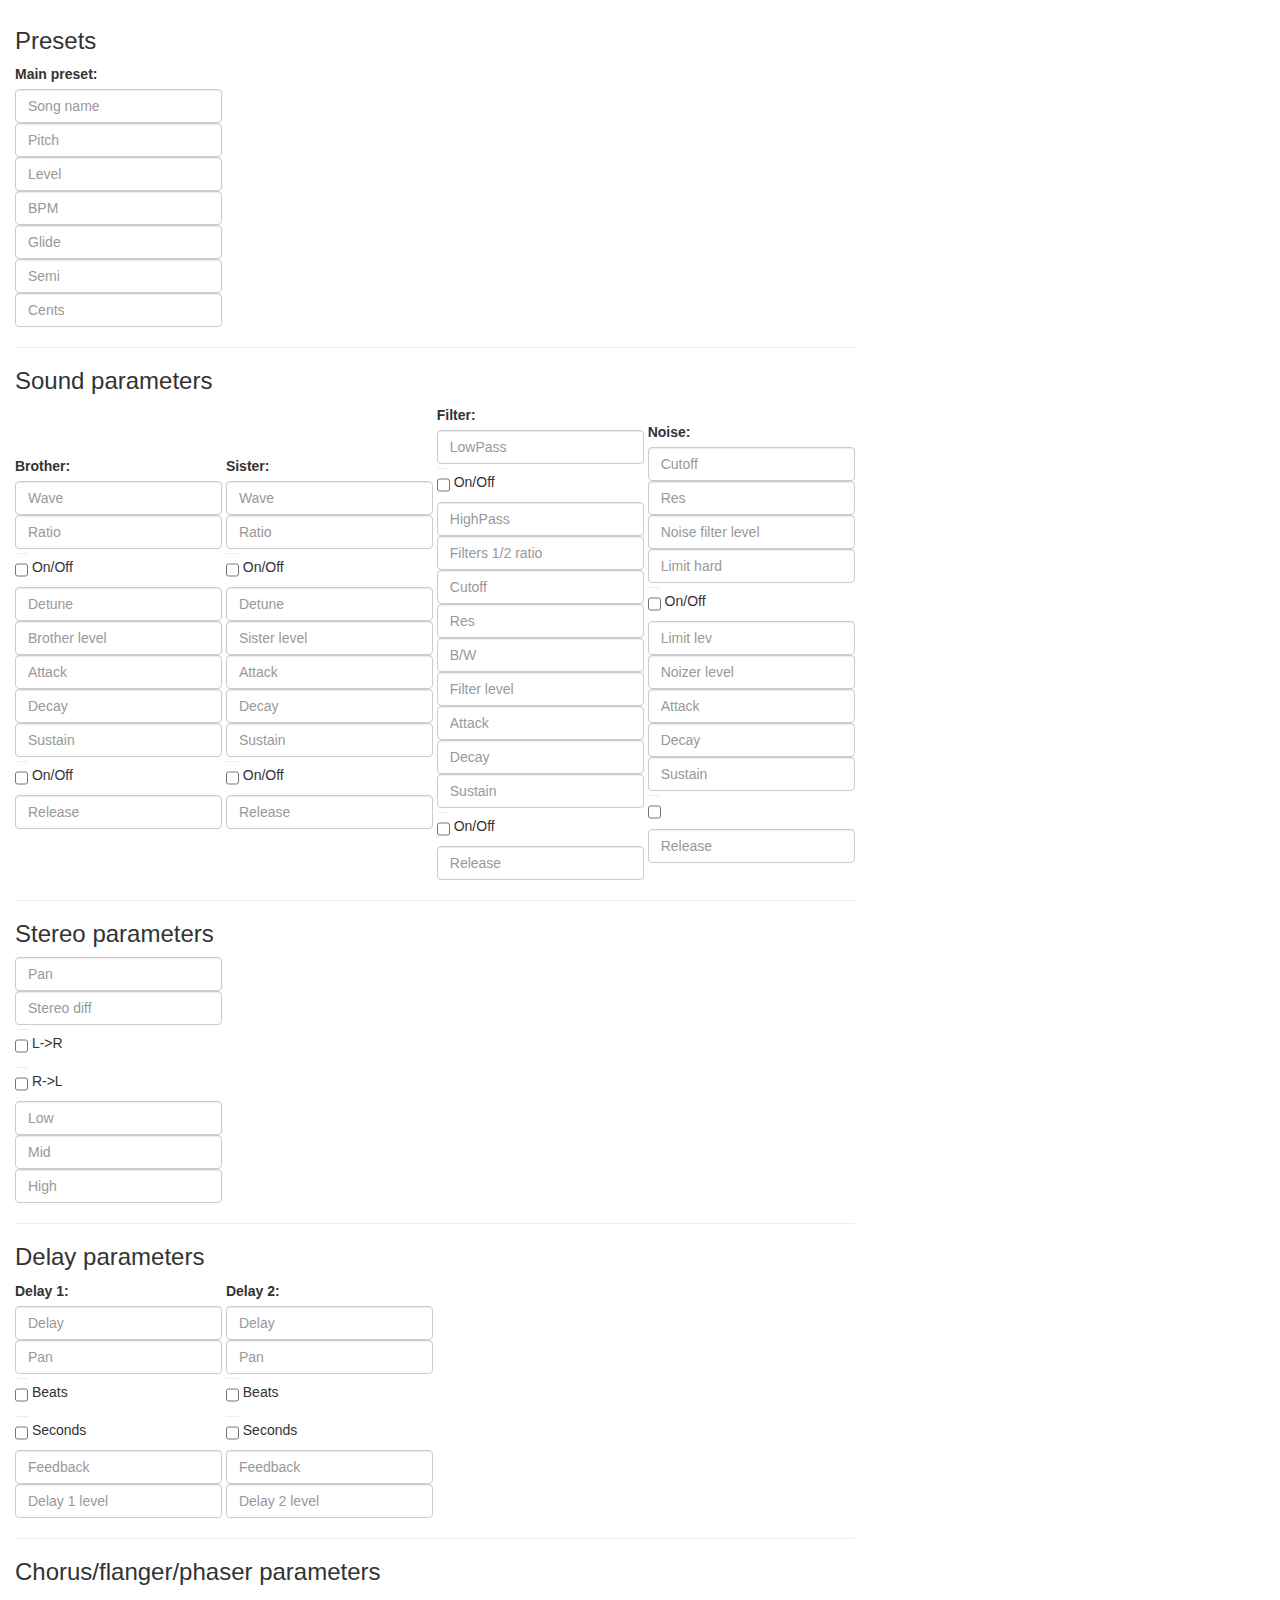
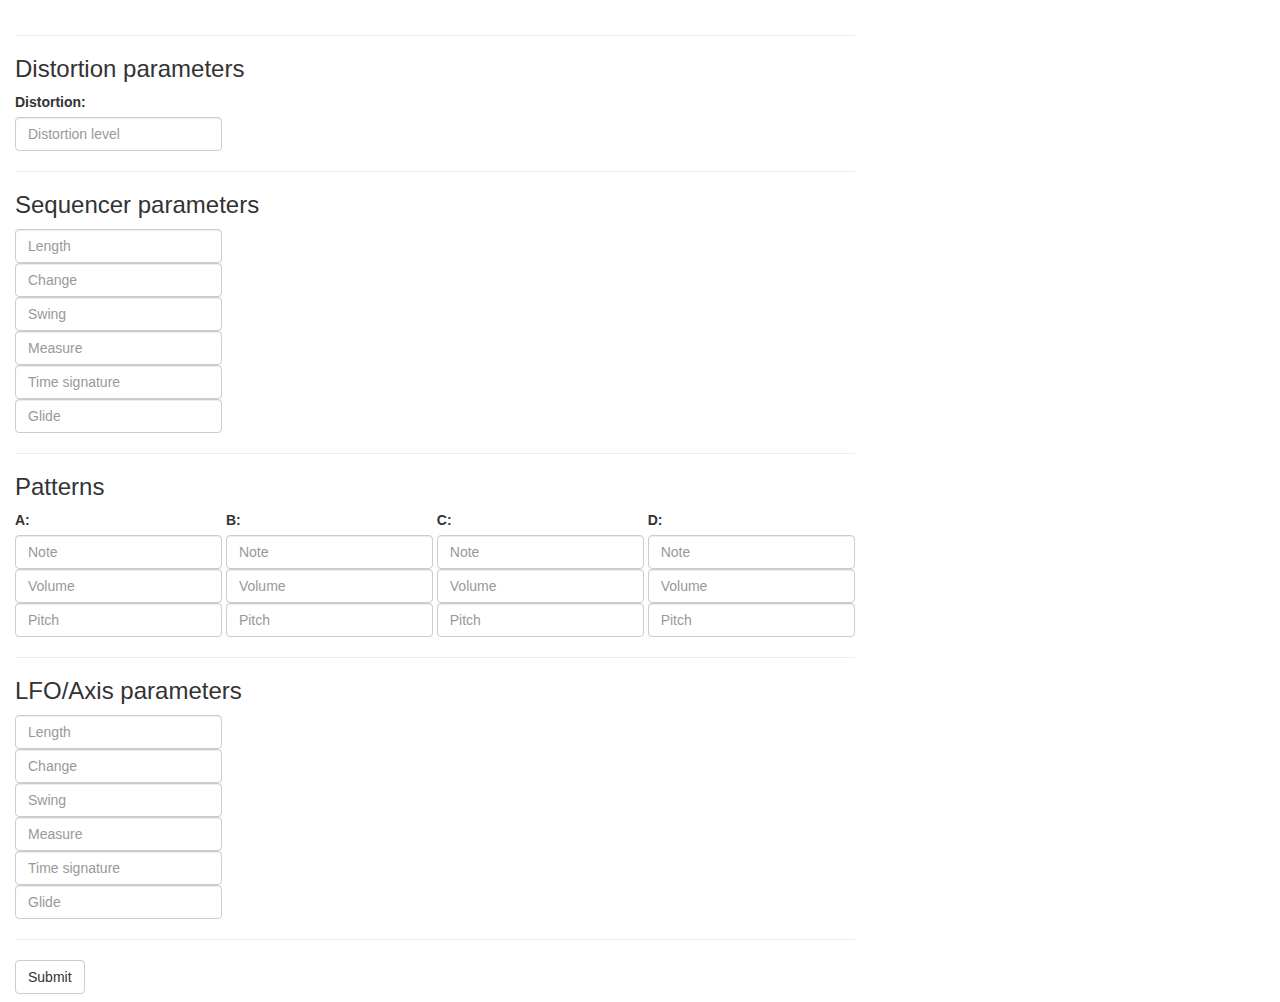
==== index.html @ 84ffd719 "added new files and entered all essential info in html" ====
<!DOCTYPE html>
<html>
  <head> 
    <title>Noise.io preset save</title>
    <meta charset="UTF-8">

    <!-- Includes: JavaScript -->
    <!-- <script src="https://ajax.googleapis.com/ajax/libs/angularjs/1.4.9/angular.min.js"></script> -->
    <script src="https://ajax.googleapis.com/ajax/libs/jquery/2.2.0/jquery.min.js"></script>
    <script src="https://maxcdn.bootstrapcdn.com/bootstrap/3.3.6/js/bootstrap.min.js"></script>


    <!-- Includes: CSS -->
    <link rel="stylesheet" href="https://maxcdn.bootstrapcdn.com/font-awesome/4.5.0/css/font-awesome.min.css">
    <link rel="stylesheet" href="https://maxcdn.bootstrapcdn.com/bootstrap/3.3.6/css/bootstrap.min.css">
    <link rel="stylesheet" type="text/css" href="css/noise.css">
  </head>




  <!-- BODY TAG -->
  <body>
    <!-- <canvas id="myCanvas" width="56" height="56" style="border:2px solid #d3d3d3;"></canvas> -->

    <form class="navbar-form navbar-left" role="songPreset">
      <h3>Presets</h3>
      <div class="form-group">
        <!-- <input type="number" name="quantity" min="1" max="5"> -->
        <label for="mainPreset">Main preset:</label><br>
        <input type="text" class="form-control" placeholder="Song name" required><br>
        <input type="number" class="form-control" placeholder="Pitch" required><br>
        <input type="number" class="form-control" placeholder="Level" required><br>
        <input type="number" class="form-control" placeholder="BPM" required><br>
        <input type="number" class="form-control" placeholder="Glide" required><br>
        <input type="number" class="form-control" placeholder="Semi" required><br>
        <input type="number" class="form-control" placeholder="Cents" required>
      </div>
      <hr>


      
      <h3>Sound parameters</h3>
      <div class="form-group">
        <label for="brotherParameters">Brother:</label><br>
        <input type="text" class="form-control" placeholder="Wave" required><br>
        <input type="number" class="form-control" placeholder="Ratio" required><br>
        <input type="checkbox" class="form-control" placeholder="on off" required> On/Off<br>
        <input type="number" class="form-control" placeholder="Detune" required><br>
        <input type="number" class="form-control" placeholder="Brother level" required><br>
        <input type="number" class="form-control" placeholder="Attack" required><br>
        <input type="number" class="form-control" placeholder="Decay" required><br>
        <input type="number" class="form-control" placeholder="Sustain" required><br>
        <input type="checkbox" class="form-control" placeholder="on off" required> On/Off<br>
        <input type="number" class="form-control" placeholder="Release" required>
      </div>
      <div class="form-group">
        <label for="sisterParameters">Sister:</label><br>
        <input type="text" class="form-control" placeholder="Wave" required><br>
        <input type="number" class="form-control" placeholder="Ratio" required><br>
        <input type="checkbox" class="form-control" placeholder="on off" required> On/Off<br>
        <input type="number" class="form-control" placeholder="Detune" required><br>
        <input type="number" class="form-control" placeholder="Sister level" required><br>
        <input type="number" class="form-control" placeholder="Attack" required><br>
        <input type="number" class="form-control" placeholder="Decay" required><br>
        <input type="number" class="form-control" placeholder="Sustain" required><br>
        <input type="checkbox" class="form-control" placeholder="on off" required> On/Off<br>
        <input type="number" class="form-control" placeholder="Release" required>
      </div>
      <div class="form-group">
        <label for="filterParameters">Filter:</label><br>
        <input type="text" class="form-control" placeholder="LowPass" required><br>
        <input type="checkbox" class="form-control" placeholder="on off" required> On/Off<br>
        <input type="text" class="form-control" placeholder="HighPass" required><br>
        <input type="number" class="form-control" placeholder="Filters 1/2 ratio" required><br>
        <input type="number" class="form-control" placeholder="Cutoff" required><br>
        <input type="number" class="form-control" placeholder="Res" required><br>
        <input type="number" class="form-control" placeholder="B/W" required><br>
        <input type="number" class="form-control" placeholder="Filter level" required><br>
        <input type="number" class="form-control" placeholder="Attack" required><br>
        <input type="number" class="form-control" placeholder="Decay" required><br>
        <input type="number" class="form-control" placeholder="Sustain" required><br>
        <input type="checkbox" class="form-control" placeholder="on off" required> On/Off<br>
        <input type="number" class="form-control" placeholder="Release" required>
      </div>
      <div class="form-group">
        <label for="noiseParameters">Noise:</label><br>
        <input type="text" class="form-control" placeholder="Cutoff" required><br>
        <input type="number" class="form-control" placeholder="Res" required><br>
        <input type="number" class="form-control" placeholder="Noise filter level" required><br>
        <input type="number" class="form-control" placeholder="Limit hard" required><br>
        <input type="checkbox" class="form-control" placeholder="on off" required> On/Off<br>
        <input type="number" class="form-control" placeholder="Limit lev" required><br>
        <input type="number" class="form-control" placeholder="Noizer level" required><br>
        <input type="number" class="form-control" placeholder="Attack" required><br>
        <input type="number" class="form-control" placeholder="Decay" required><br>
        <input type="number" class="form-control" placeholder="Sustain" required><br>
        <input type="checkbox" class="form-control" placeholder="on off" required><br>
        <input type="number" class="form-control" placeholder="Release" required>
      </div>
      <hr>



      <h3>Stereo parameters</h3>
      <div class="form-group">
        <input type="number" class="form-control" placeholder="Pan" required><br>
        <input type="number" class="form-control" placeholder="Stereo diff" required><br>
        <input type="checkbox" class="form-control" placeholder="L->R" required> L->R<br>
        <input type="checkbox" class="form-control" placeholder="R->L" required> R->L<br>
        <input type="number" class="form-control" placeholder="Low" required><br>
        <input type="number" class="form-control" placeholder="Mid" required><br>
        <input type="number" class="form-control" placeholder="High" required>
      </div>
      <hr>



      <h3>Delay parameters</h3>
      <div class="form-group">
        <label for="noiseParameters">Delay 1:</label><br>
        <input type="number" class="form-control" placeholder="Delay" required><br>
        <input type="number" class="form-control" placeholder="Pan" required><br>
        <input type="checkbox" class="form-control" placeholder="Beats" required> Beats<br>
        <input type="checkbox" class="form-control" placeholder="Seconds" required> Seconds<br>
        <input type="number" class="form-control" placeholder="Feedback" required><br>
        <input type="number" class="form-control" placeholder="Delay 1 level" required>
      </div>
      <div class="form-group">
        <label for="noiseParameters">Delay 2:</label><br>
        <input type="number" class="form-control" placeholder="Delay" required><br>
        <input type="number" class="form-control" placeholder="Pan" required><br>
        <input type="checkbox" class="form-control" placeholder="Beats" required> Beats<br>
        <input type="checkbox" class="form-control" placeholder="Seconds" required> Seconds<br>
        <input type="number" class="form-control" placeholder="Feedback" required><br>
        <input type="number" class="form-control" placeholder="Delay 2 level" required>
      </div>
      <hr>



      <h3>Chorus/flanger/phaser parameters</h3>
      <div class="form-group">
      </div>
      <hr>
      <h3>Distortion parameters</h3>
      <div class="form-group">
        <label for="noiseParameters">Distortion:</label><br>
        <input type="number" class="form-control" placeholder="Distortion level" required>
      </div>
      <hr>



      <h3>Sequencer parameters</h3>
      <div class="form-group">
        <input type="number" class="form-control" placeholder="Length" required><br>
        <input type="number" class="form-control" placeholder="Change" required><br>
        <input type="number" class="form-control" placeholder="Swing" required><br>
        <input type="number" class="form-control" placeholder="Measure" required><br>
        <input type="number" class="form-control" placeholder="Time signature" required><br>
        <input type="number" class="form-control" placeholder="Glide" required>
      </div>
      <hr>



      <h3>Patterns</h3>
      <div class="form-group">

        <!-- "Patterns/Length" ska påverkas av "Sequencer parameters/Length" -->

        <label for="a-pattern">A:</label><br>
        <input type="text" class="form-control" placeholder="Note" required><br>
        <!-- <input type="text" class="form-control" placeholder="Length" required><br> -->
        <input type="text" class="form-control" placeholder="Volume" required><br>
        <input type="text" class="form-control" placeholder="Pitch" required>
      </div>
      <div class="form-group">
        <label for="b-pattern">B:</label><br>
        <input type="text" class="form-control" placeholder="Note" required><br>
        <!-- <input type="text" class="form-control" placeholder="Length" required><br> -->
        <input type="text" class="form-control" placeholder="Volume" required><br>
        <input type="text" class="form-control" placeholder="Pitch" required>
      </div>
      <div class="form-group">
        <label for="c-pattern">C:</label><br>
        <input type="text" class="form-control" placeholder="Note" required><br>
        <!-- <input type="text" class="form-control" placeholder="Length" required><br> -->
        <input type="text" class="form-control" placeholder="Volume" required><br>
        <input type="text" class="form-control" placeholder="Pitch" required>
      </div>
      <div class="form-group">
        <label for="d-pattern">D:</label><br>
        <input type="text" class="form-control" placeholder="Note" required><br>
        <!-- <input type="text" class="form-control" placeholder="Length" required><br> -->
        <input type="text" class="form-control" placeholder="Volume" required><br>
        <input type="text" class="form-control" placeholder="Pitch" required>
      </div>
      <hr>



      <h3>LFO/Axis parameters</h3>
      <div class="form-group">
        <input type="number" class="form-control" placeholder="Length" required><br>
        <input type="number" class="form-control" placeholder="Change" required><br>
        <input type="number" class="form-control" placeholder="Swing" required><br>
        <input type="number" class="form-control" placeholder="Measure" required><br>
        <input type="number" class="form-control" placeholder="Time signature" required><br>
        <input type="number" class="form-control" placeholder="Glide" required>
      </div>
      <hr>



      <button type="submit" class="btn btn-default">Submit</button>
    </form>


    <script type="text/javascript" src="js/noise.js"></script>
  </body>
</html>
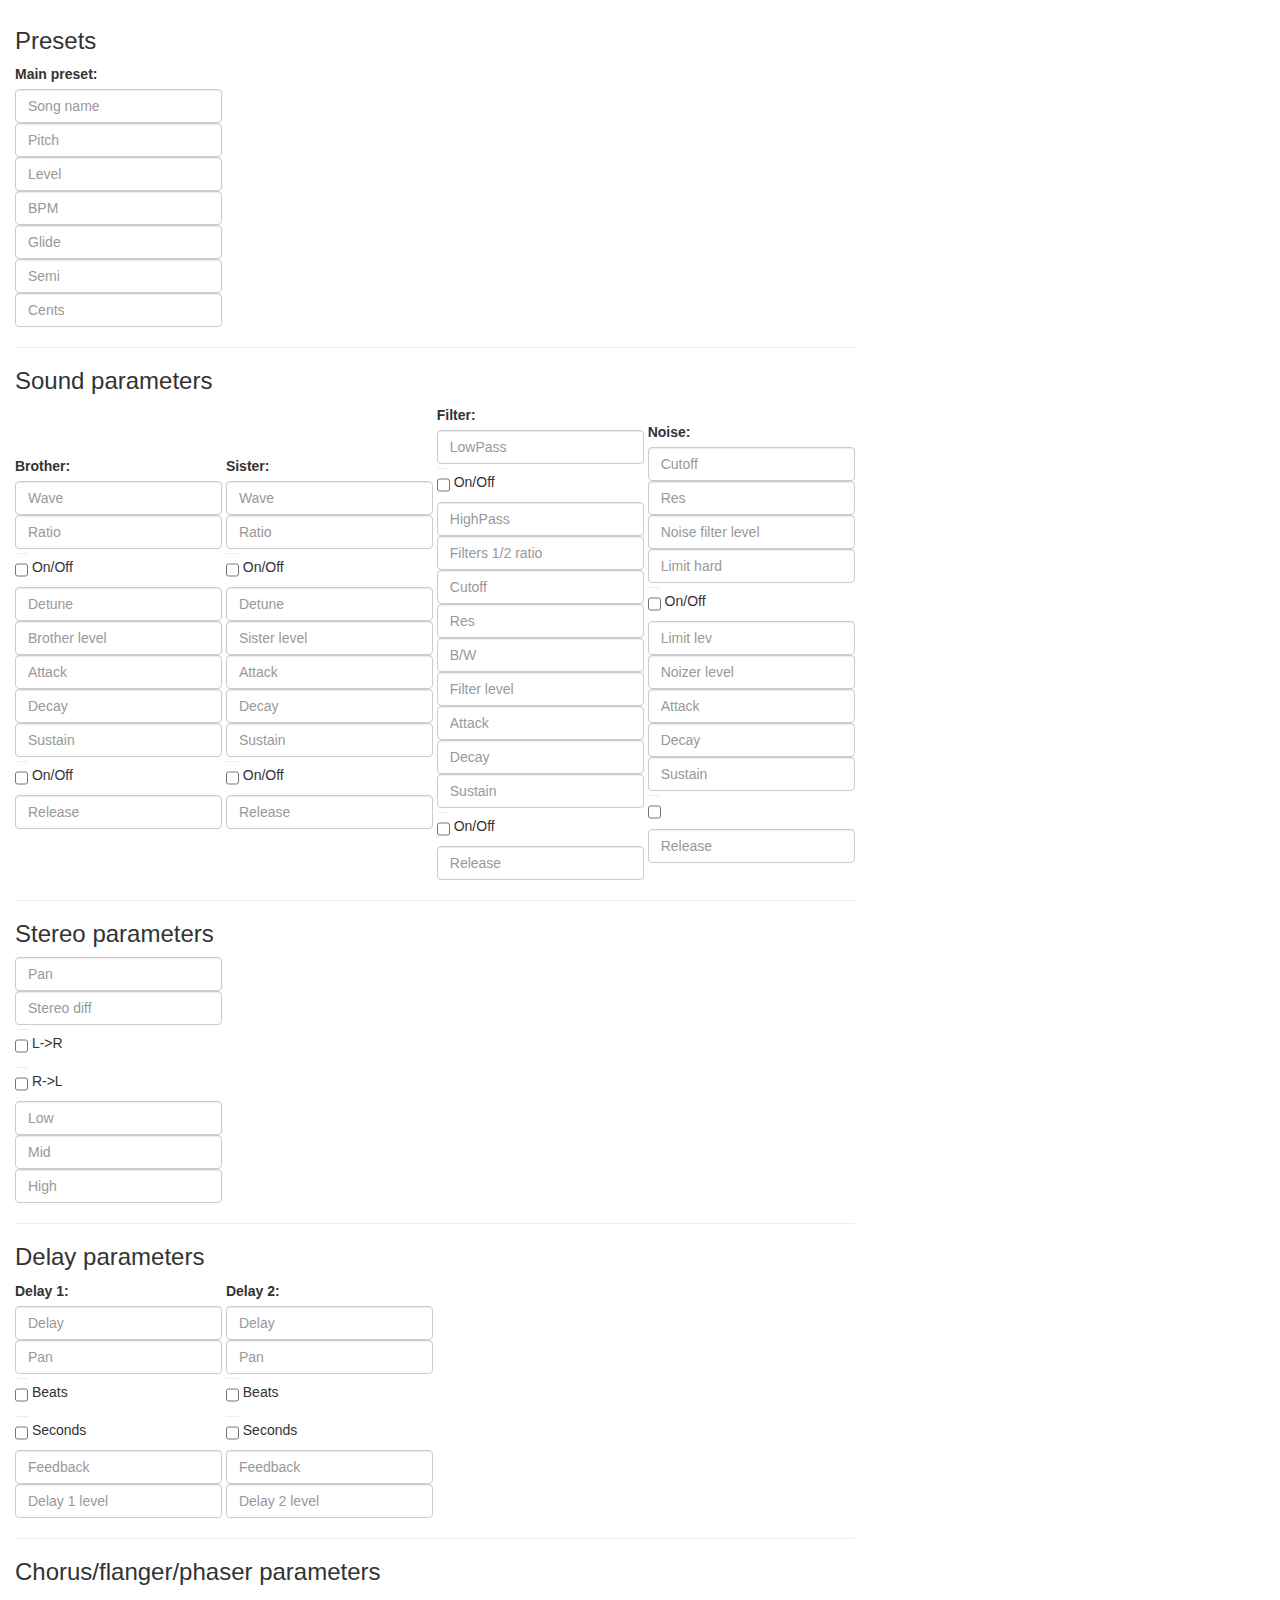
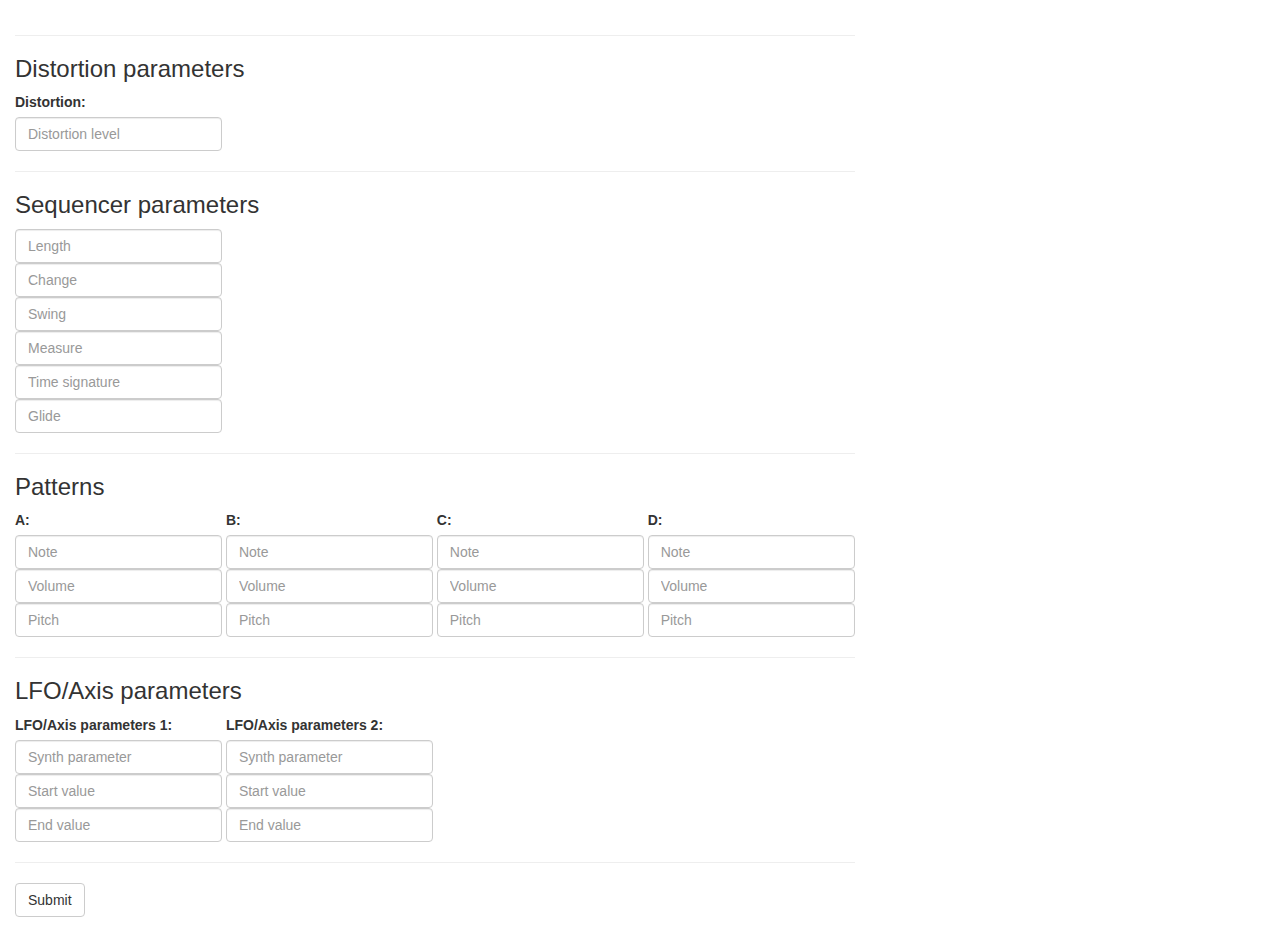
==== commit 54418272: "html base complete" ====
--- a/index.html
+++ b/index.html
@@ -39,7 +39,7 @@
       <hr>
 
 
-      
+
       <h3>Sound parameters</h3>
       <div class="form-group">
         <label for="brotherParameters">Brother:</label><br>
@@ -203,12 +203,16 @@
 
       <h3>LFO/Axis parameters</h3>
       <div class="form-group">
-        <input type="number" class="form-control" placeholder="Length" required><br>
-        <input type="number" class="form-control" placeholder="Change" required><br>
-        <input type="number" class="form-control" placeholder="Swing" required><br>
-        <input type="number" class="form-control" placeholder="Measure" required><br>
-        <input type="number" class="form-control" placeholder="Time signature" required><br>
-        <input type="number" class="form-control" placeholder="Glide" required>
+        <label for="AxisParameters">LFO/Axis parameters 1:</label><br>
+        <input type="text" class="form-control" placeholder="Synth parameter" required><br>
+        <input type="number" class="form-control" placeholder="Start value" required><br>
+        <input type="number" class="form-control" placeholder="End value" required>
+      </div>
+      <div class="form-group">
+        <label for="AxisParameters">LFO/Axis parameters 2:</label><br>
+        <input type="text" class="form-control" placeholder="Synth parameter" required><br>
+        <input type="number" class="form-control" placeholder="Start value" required><br>
+        <input type="number" class="form-control" placeholder="End value" required>
       </div>
       <hr>
 
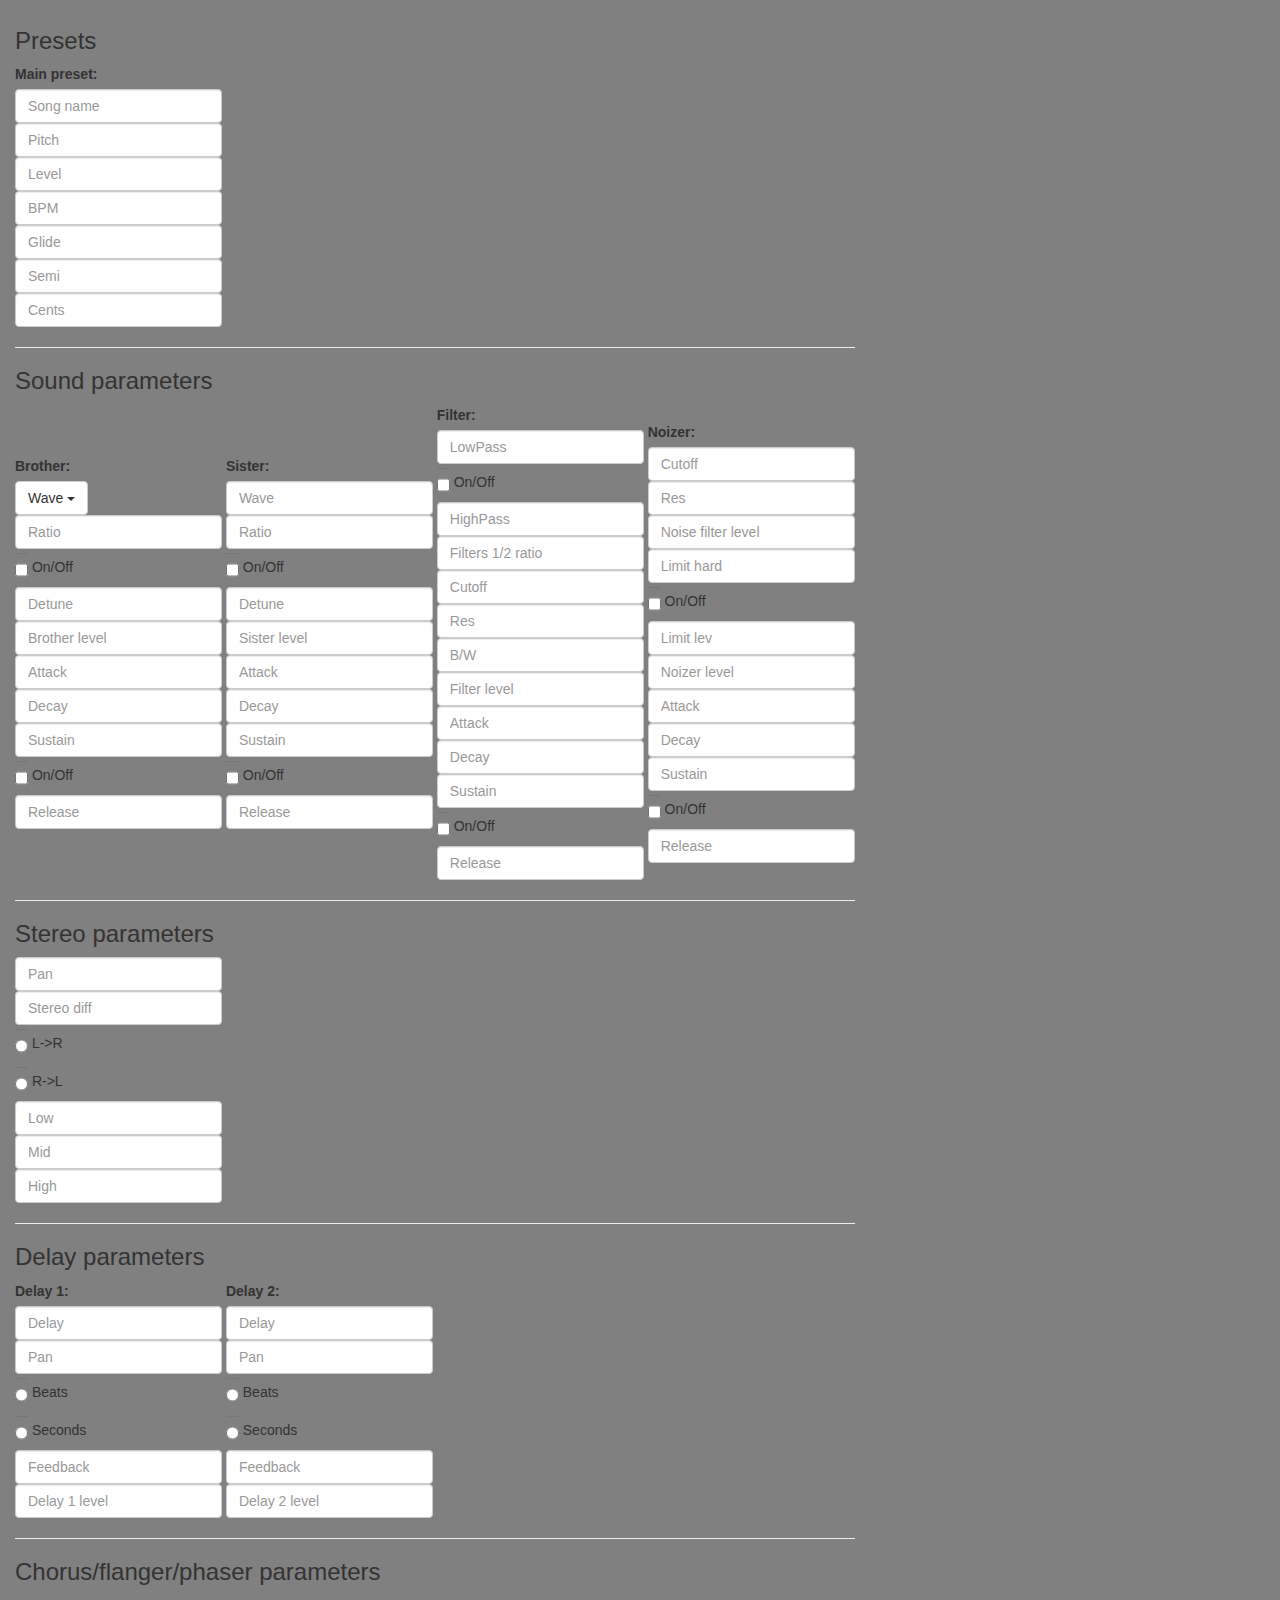
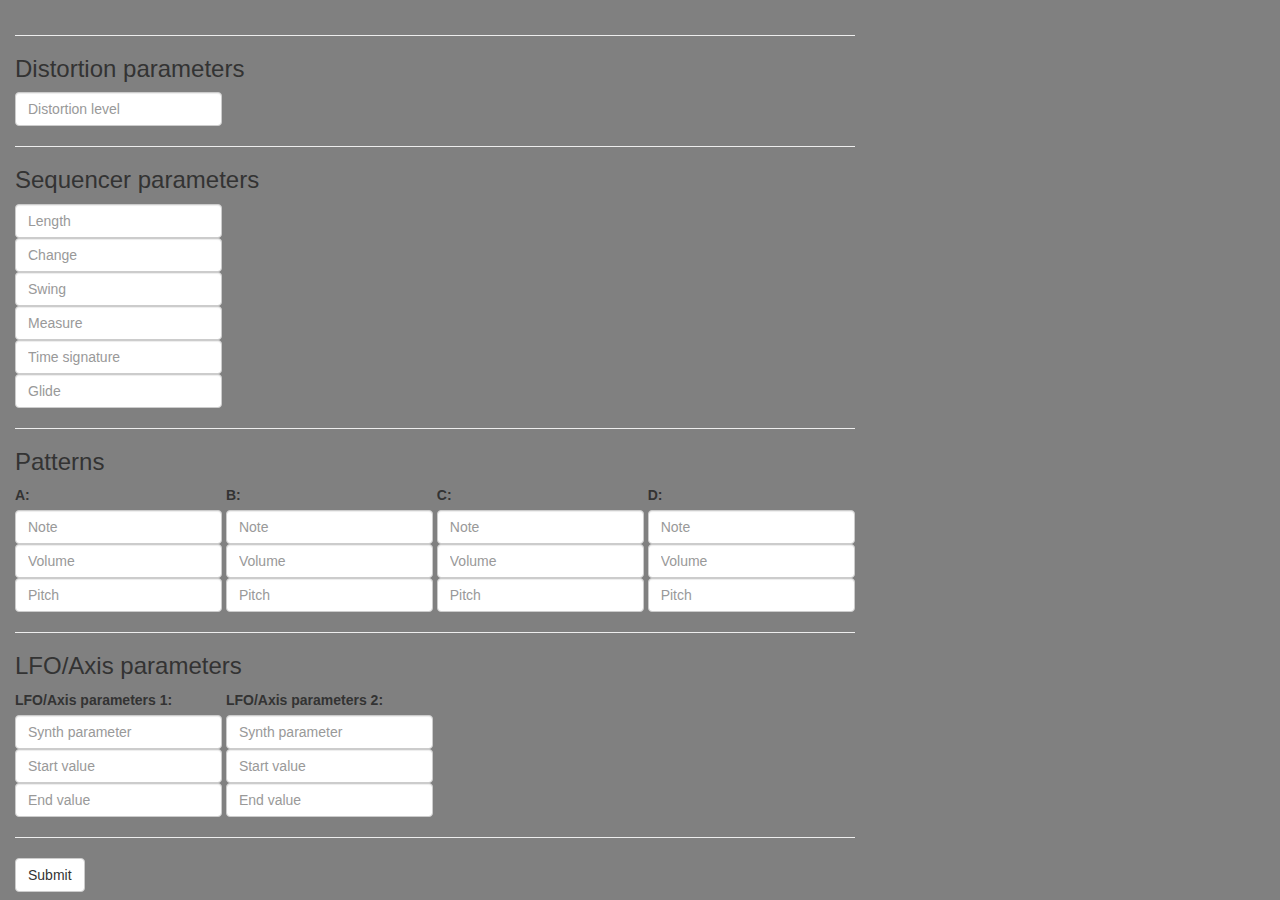
==== commit a284d7c3: "added dropdown for waveforms and.txt containing all possible waveform names" ====
--- a/index.html
+++ b/index.html
@@ -43,7 +43,36 @@
       <h3>Sound parameters</h3>
       <div class="form-group">
         <label for="brotherParameters">Brother:</label><br>
-        <input type="text" class="form-control" placeholder="Wave" required><br>
+        <!-- <input type="text" class="form-control" placeholder="Wave" required><br> -->
+
+        <div class="dropdown">
+          <button class="btn btn-default dropdown-toggle" type="button" id="dropdownMenu1" data-toggle="dropdown" aria-haspopup="true" aria-expanded="true">
+            Wave
+            <span class="caret"></span>
+          </button>
+          <ul class="dropdown-menu" aria-labelledby="dropdownMenu1">
+            <li><a href="#">Pulse</a></li>
+            <li><a href="#">Pulse (double)</a></li>
+            <li><a href="#">Triangle</a></li>
+            <li><a href="#">Triangle (double)</a></li>
+            <li><a href="#">Sawtooth</a></li>
+            <li><a href="#">Sawtooth (double)</a></li>
+            <li><a href="#">Expo. ramp up/down</a></li>
+            <li><a href="#">Valve</a></li>
+            <li><a href="#">Organ</a></li>
+            <li><a href="#">Positive sine</a></li>
+            <li><a href="#">Chime</a></li>
+            <li><a href="#">Robot</a></li>
+            <li><a href="#">Positive sine (double)</a></li>
+            <li><a href="#">Random pulse</a></li>
+            <li><a href="#">Random sine</a></li>
+            <li><a href="#">Expo. Ramp down</a></li>
+            <li><a href="#">Noise</a></li>
+          </ul>
+        </div>
+
+        <!-- alla vågformer ligger i "waveforms.txt" -->
+
         <input type="number" class="form-control" placeholder="Ratio" required><br>
         <input type="checkbox" class="form-control" placeholder="on off" required> On/Off<br>
         <input type="number" class="form-control" placeholder="Detune" required><br>
@@ -84,7 +113,7 @@
         <input type="number" class="form-control" placeholder="Release" required>
       </div>
       <div class="form-group">
-        <label for="noiseParameters">Noise:</label><br>
+        <label for="noiseParameters">Noizer:</label><br>
         <input type="text" class="form-control" placeholder="Cutoff" required><br>
         <input type="number" class="form-control" placeholder="Res" required><br>
         <input type="number" class="form-control" placeholder="Noise filter level" required><br>
@@ -95,7 +124,7 @@
         <input type="number" class="form-control" placeholder="Attack" required><br>
         <input type="number" class="form-control" placeholder="Decay" required><br>
         <input type="number" class="form-control" placeholder="Sustain" required><br>
-        <input type="checkbox" class="form-control" placeholder="on off" required><br>
+        <input type="checkbox" class="form-control" placeholder="on off" required> On/Off<br>
         <input type="number" class="form-control" placeholder="Release" required>
       </div>
       <hr>
@@ -106,8 +135,8 @@
       <div class="form-group">
         <input type="number" class="form-control" placeholder="Pan" required><br>
         <input type="number" class="form-control" placeholder="Stereo diff" required><br>
-        <input type="checkbox" class="form-control" placeholder="L->R" required> L->R<br>
-        <input type="checkbox" class="form-control" placeholder="R->L" required> R->L<br>
+        <input type="radio" class="form-control" name="leftRight" required> L->R<br>
+        <input type="radio" class="form-control" name="leftRight" required> R->L<br>
         <input type="number" class="form-control" placeholder="Low" required><br>
         <input type="number" class="form-control" placeholder="Mid" required><br>
         <input type="number" class="form-control" placeholder="High" required>
@@ -121,8 +150,8 @@
         <label for="noiseParameters">Delay 1:</label><br>
         <input type="number" class="form-control" placeholder="Delay" required><br>
         <input type="number" class="form-control" placeholder="Pan" required><br>
-        <input type="checkbox" class="form-control" placeholder="Beats" required> Beats<br>
-        <input type="checkbox" class="form-control" placeholder="Seconds" required> Seconds<br>
+        <input type="radio" class="form-control" name="delay1" required> Beats<br>
+        <input type="radio" class="form-control" name="delay1" required> Seconds<br>
         <input type="number" class="form-control" placeholder="Feedback" required><br>
         <input type="number" class="form-control" placeholder="Delay 1 level" required>
       </div>
@@ -130,8 +159,8 @@
         <label for="noiseParameters">Delay 2:</label><br>
         <input type="number" class="form-control" placeholder="Delay" required><br>
         <input type="number" class="form-control" placeholder="Pan" required><br>
-        <input type="checkbox" class="form-control" placeholder="Beats" required> Beats<br>
-        <input type="checkbox" class="form-control" placeholder="Seconds" required> Seconds<br>
+        <input type="radio" class="form-control" name="delay2" required> Beats<br>
+        <input type="radio" class="form-control" name="delay2" required> Seconds<br>
         <input type="number" class="form-control" placeholder="Feedback" required><br>
         <input type="number" class="form-control" placeholder="Delay 2 level" required>
       </div>
@@ -145,7 +174,6 @@
       <hr>
       <h3>Distortion parameters</h3>
       <div class="form-group">
-        <label for="noiseParameters">Distortion:</label><br>
         <input type="number" class="form-control" placeholder="Distortion level" required>
       </div>
       <hr>
--- a/css/noise.css
+++ b/css/noise.css
@@ -0,0 +1,3 @@
+html{
+  background: grey;
+}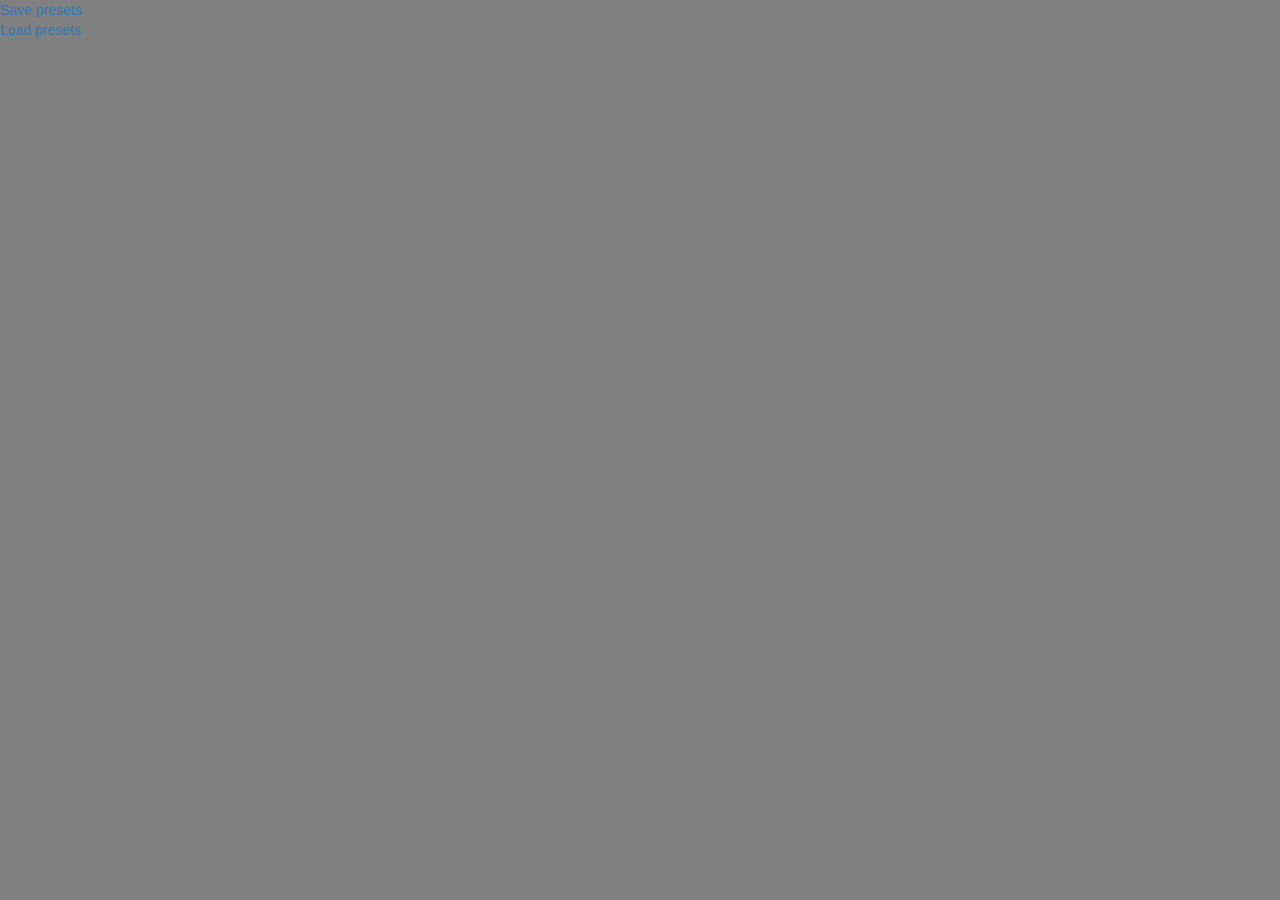
==== commit 17a52e1b: "new html for saving and loading presets + basic css styling" ====
--- a/index.html
+++ b/index.html
@@ -21,233 +21,14 @@
 
   <!-- BODY TAG -->
   <body>
-    <!-- <canvas id="myCanvas" width="56" height="56" style="border:2px solid #d3d3d3;"></canvas> -->
 
-    <form class="navbar-form navbar-left" role="songPreset">
-      <h3>Presets</h3>
-      <div class="form-group">
-        <!-- <input type="number" name="quantity" min="1" max="5"> -->
-        <label for="mainPreset">Main preset:</label><br>
-        <input type="text" class="form-control" placeholder="Song name" required><br>
-        <input type="number" class="form-control" placeholder="Pitch" required><br>
-        <input type="number" class="form-control" placeholder="Level" required><br>
-        <input type="number" class="form-control" placeholder="BPM" required><br>
-        <input type="number" class="form-control" placeholder="Glide" required><br>
-        <input type="number" class="form-control" placeholder="Semi" required><br>
-        <input type="number" class="form-control" placeholder="Cents" required>
-      </div>
-      <hr>
+
+    <a href="html/savepreset.html">Save presets</a><br>
+    <a href="html/loadpreset.html">Load presets</a>
 
 
 
-      <h3>Sound parameters</h3>
-      <div class="form-group">
-        <label for="brotherParameters">Brother:</label><br>
-        <!-- <input type="text" class="form-control" placeholder="Wave" required><br> -->
 
-        <div class="dropdown">
-          <button class="btn btn-default dropdown-toggle" type="button" id="dropdownMenu1" data-toggle="dropdown" aria-haspopup="true" aria-expanded="true">
-            Wave
-            <span class="caret"></span>
-          </button>
-          <ul class="dropdown-menu" aria-labelledby="dropdownMenu1">
-            <li><a href="#">Pulse</a></li>
-            <li><a href="#">Pulse (double)</a></li>
-            <li><a href="#">Triangle</a></li>
-            <li><a href="#">Triangle (double)</a></li>
-            <li><a href="#">Sawtooth</a></li>
-            <li><a href="#">Sawtooth (double)</a></li>
-            <li><a href="#">Expo. ramp up/down</a></li>
-            <li><a href="#">Valve</a></li>
-            <li><a href="#">Organ</a></li>
-            <li><a href="#">Positive sine</a></li>
-            <li><a href="#">Chime</a></li>
-            <li><a href="#">Robot</a></li>
-            <li><a href="#">Positive sine (double)</a></li>
-            <li><a href="#">Random pulse</a></li>
-            <li><a href="#">Random sine</a></li>
-            <li><a href="#">Expo. Ramp down</a></li>
-            <li><a href="#">Noise</a></li>
-          </ul>
-        </div>
-
-        <!-- alla vågformer ligger i "waveforms.txt" -->
-
-        <input type="number" class="form-control" placeholder="Ratio" required><br>
-        <input type="checkbox" class="form-control" placeholder="on off" required> On/Off<br>
-        <input type="number" class="form-control" placeholder="Detune" required><br>
-        <input type="number" class="form-control" placeholder="Brother level" required><br>
-        <input type="number" class="form-control" placeholder="Attack" required><br>
-        <input type="number" class="form-control" placeholder="Decay" required><br>
-        <input type="number" class="form-control" placeholder="Sustain" required><br>
-        <input type="checkbox" class="form-control" placeholder="on off" required> On/Off<br>
-        <input type="number" class="form-control" placeholder="Release" required>
-      </div>
-      <div class="form-group">
-        <label for="sisterParameters">Sister:</label><br>
-        <input type="text" class="form-control" placeholder="Wave" required><br>
-        <input type="number" class="form-control" placeholder="Ratio" required><br>
-        <input type="checkbox" class="form-control" placeholder="on off" required> On/Off<br>
-        <input type="number" class="form-control" placeholder="Detune" required><br>
-        <input type="number" class="form-control" placeholder="Sister level" required><br>
-        <input type="number" class="form-control" placeholder="Attack" required><br>
-        <input type="number" class="form-control" placeholder="Decay" required><br>
-        <input type="number" class="form-control" placeholder="Sustain" required><br>
-        <input type="checkbox" class="form-control" placeholder="on off" required> On/Off<br>
-        <input type="number" class="form-control" placeholder="Release" required>
-      </div>
-      <div class="form-group">
-        <label for="filterParameters">Filter:</label><br>
-        <input type="text" class="form-control" placeholder="LowPass" required><br>
-        <input type="checkbox" class="form-control" placeholder="on off" required> On/Off<br>
-        <input type="text" class="form-control" placeholder="HighPass" required><br>
-        <input type="number" class="form-control" placeholder="Filters 1/2 ratio" required><br>
-        <input type="number" class="form-control" placeholder="Cutoff" required><br>
-        <input type="number" class="form-control" placeholder="Res" required><br>
-        <input type="number" class="form-control" placeholder="B/W" required><br>
-        <input type="number" class="form-control" placeholder="Filter level" required><br>
-        <input type="number" class="form-control" placeholder="Attack" required><br>
-        <input type="number" class="form-control" placeholder="Decay" required><br>
-        <input type="number" class="form-control" placeholder="Sustain" required><br>
-        <input type="checkbox" class="form-control" placeholder="on off" required> On/Off<br>
-        <input type="number" class="form-control" placeholder="Release" required>
-      </div>
-      <div class="form-group">
-        <label for="noiseParameters">Noizer:</label><br>
-        <input type="text" class="form-control" placeholder="Cutoff" required><br>
-        <input type="number" class="form-control" placeholder="Res" required><br>
-        <input type="number" class="form-control" placeholder="Noise filter level" required><br>
-        <input type="number" class="form-control" placeholder="Limit hard" required><br>
-        <input type="checkbox" class="form-control" placeholder="on off" required> On/Off<br>
-        <input type="number" class="form-control" placeholder="Limit lev" required><br>
-        <input type="number" class="form-control" placeholder="Noizer level" required><br>
-        <input type="number" class="form-control" placeholder="Attack" required><br>
-        <input type="number" class="form-control" placeholder="Decay" required><br>
-        <input type="number" class="form-control" placeholder="Sustain" required><br>
-        <input type="checkbox" class="form-control" placeholder="on off" required> On/Off<br>
-        <input type="number" class="form-control" placeholder="Release" required>
-      </div>
-      <hr>
-
-
-
-      <h3>Stereo parameters</h3>
-      <div class="form-group">
-        <input type="number" class="form-control" placeholder="Pan" required><br>
-        <input type="number" class="form-control" placeholder="Stereo diff" required><br>
-        <input type="radio" class="form-control" name="leftRight" required> L->R<br>
-        <input type="radio" class="form-control" name="leftRight" required> R->L<br>
-        <input type="number" class="form-control" placeholder="Low" required><br>
-        <input type="number" class="form-control" placeholder="Mid" required><br>
-        <input type="number" class="form-control" placeholder="High" required>
-      </div>
-      <hr>
-
-
-
-      <h3>Delay parameters</h3>
-      <div class="form-group">
-        <label for="noiseParameters">Delay 1:</label><br>
-        <input type="number" class="form-control" placeholder="Delay" required><br>
-        <input type="number" class="form-control" placeholder="Pan" required><br>
-        <input type="radio" class="form-control" name="delay1" required> Beats<br>
-        <input type="radio" class="form-control" name="delay1" required> Seconds<br>
-        <input type="number" class="form-control" placeholder="Feedback" required><br>
-        <input type="number" class="form-control" placeholder="Delay 1 level" required>
-      </div>
-      <div class="form-group">
-        <label for="noiseParameters">Delay 2:</label><br>
-        <input type="number" class="form-control" placeholder="Delay" required><br>
-        <input type="number" class="form-control" placeholder="Pan" required><br>
-        <input type="radio" class="form-control" name="delay2" required> Beats<br>
-        <input type="radio" class="form-control" name="delay2" required> Seconds<br>
-        <input type="number" class="form-control" placeholder="Feedback" required><br>
-        <input type="number" class="form-control" placeholder="Delay 2 level" required>
-      </div>
-      <hr>
-
-
-
-      <h3>Chorus/flanger/phaser parameters</h3>
-      <div class="form-group">
-      </div>
-      <hr>
-      <h3>Distortion parameters</h3>
-      <div class="form-group">
-        <input type="number" class="form-control" placeholder="Distortion level" required>
-      </div>
-      <hr>
-
-
-
-      <h3>Sequencer parameters</h3>
-      <div class="form-group">
-        <input type="number" class="form-control" placeholder="Length" required><br>
-        <input type="number" class="form-control" placeholder="Change" required><br>
-        <input type="number" class="form-control" placeholder="Swing" required><br>
-        <input type="number" class="form-control" placeholder="Measure" required><br>
-        <input type="number" class="form-control" placeholder="Time signature" required><br>
-        <input type="number" class="form-control" placeholder="Glide" required>
-      </div>
-      <hr>
-
-
-
-      <h3>Patterns</h3>
-      <div class="form-group">
-
-        <!-- "Patterns/Length" ska påverkas av "Sequencer parameters/Length" -->
-
-        <label for="a-pattern">A:</label><br>
-        <input type="text" class="form-control" placeholder="Note" required><br>
-        <!-- <input type="text" class="form-control" placeholder="Length" required><br> -->
-        <input type="text" class="form-control" placeholder="Volume" required><br>
-        <input type="text" class="form-control" placeholder="Pitch" required>
-      </div>
-      <div class="form-group">
-        <label for="b-pattern">B:</label><br>
-        <input type="text" class="form-control" placeholder="Note" required><br>
-        <!-- <input type="text" class="form-control" placeholder="Length" required><br> -->
-        <input type="text" class="form-control" placeholder="Volume" required><br>
-        <input type="text" class="form-control" placeholder="Pitch" required>
-      </div>
-      <div class="form-group">
-        <label for="c-pattern">C:</label><br>
-        <input type="text" class="form-control" placeholder="Note" required><br>
-        <!-- <input type="text" class="form-control" placeholder="Length" required><br> -->
-        <input type="text" class="form-control" placeholder="Volume" required><br>
-        <input type="text" class="form-control" placeholder="Pitch" required>
-      </div>
-      <div class="form-group">
-        <label for="d-pattern">D:</label><br>
-        <input type="text" class="form-control" placeholder="Note" required><br>
-        <!-- <input type="text" class="form-control" placeholder="Length" required><br> -->
-        <input type="text" class="form-control" placeholder="Volume" required><br>
-        <input type="text" class="form-control" placeholder="Pitch" required>
-      </div>
-      <hr>
-
-
-
-      <h3>LFO/Axis parameters</h3>
-      <div class="form-group">
-        <label for="AxisParameters">LFO/Axis parameters 1:</label><br>
-        <input type="text" class="form-control" placeholder="Synth parameter" required><br>
-        <input type="number" class="form-control" placeholder="Start value" required><br>
-        <input type="number" class="form-control" placeholder="End value" required>
-      </div>
-      <div class="form-group">
-        <label for="AxisParameters">LFO/Axis parameters 2:</label><br>
-        <input type="text" class="form-control" placeholder="Synth parameter" required><br>
-        <input type="number" class="form-control" placeholder="Start value" required><br>
-        <input type="number" class="form-control" placeholder="End value" required>
-      </div>
-      <hr>
-
-
-
-      <button type="submit" class="btn btn-default">Submit</button>
-    </form>
 
 
     <script type="text/javascript" src="js/noise.js"></script>
--- a/css/noise.css
+++ b/css/noise.css
@@ -1,3 +1,12 @@
-html{
+body{
   background: grey;
+}
+
+.waveformDropdownWidth{
+  width: 100% !important;
+}
+
+.presetInputHeaders{
+  color: #9A1717;
+  /*background: red;*/
 }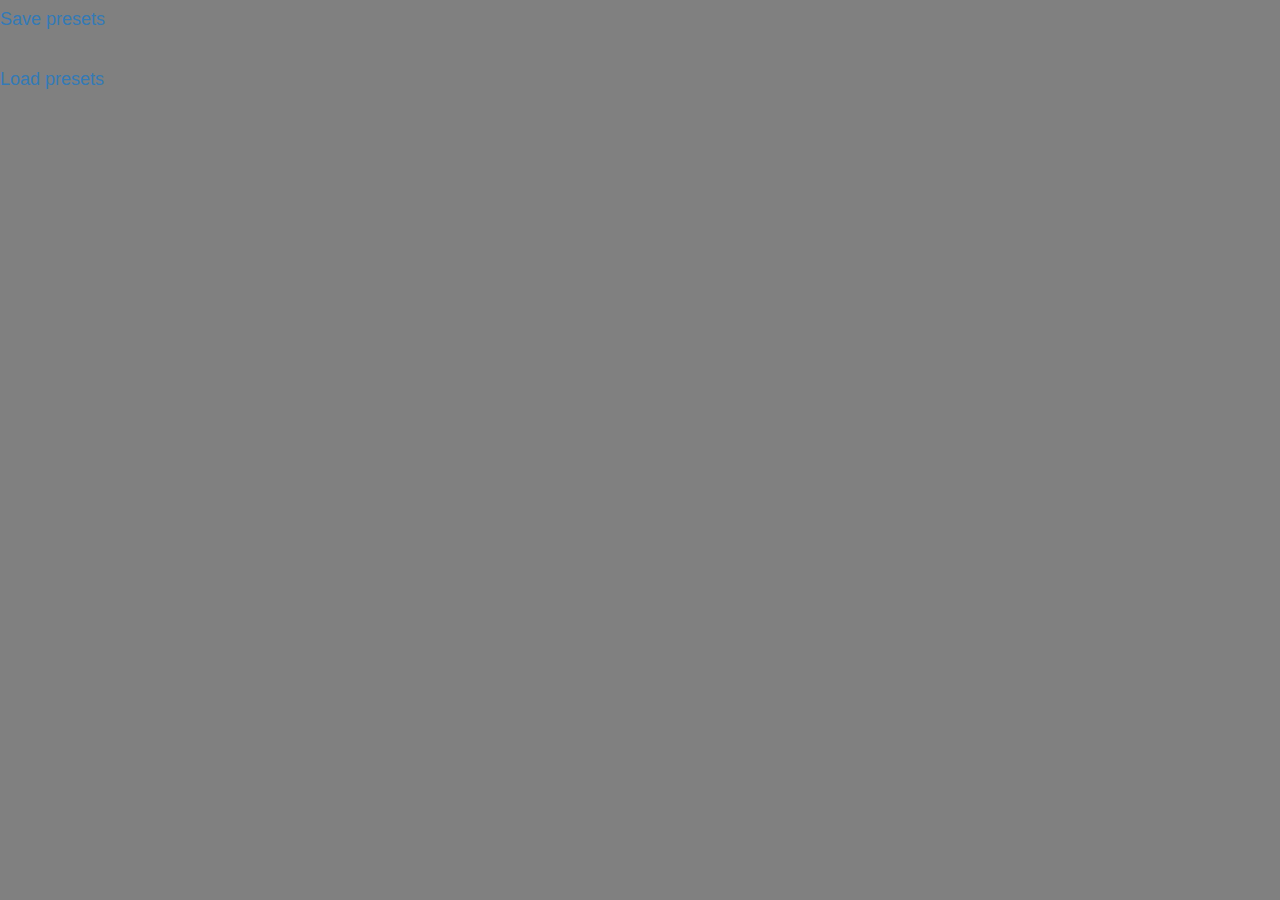
==== commit f083077a: "..." ====
--- a/index.html
+++ b/index.html
@@ -1,7 +1,7 @@
 <!DOCTYPE html>
 <html>
   <head> 
-    <title>Noise.io preset save</title>
+    <title>Noise.io</title>
     <meta charset="UTF-8">
 
     <!-- Includes: JavaScript -->
@@ -22,9 +22,9 @@
   <!-- BODY TAG -->
   <body>
 
-
-    <a href="html/savepreset.html">Save presets</a><br>
-    <a href="html/loadpreset.html">Load presets</a>
+    <h4><a href="html/savepreset.html">Save presets</a></h4><br>
+    <h4><a href="html/loadpreset.html">Load presets</a></h4>
+    
 
 
 
